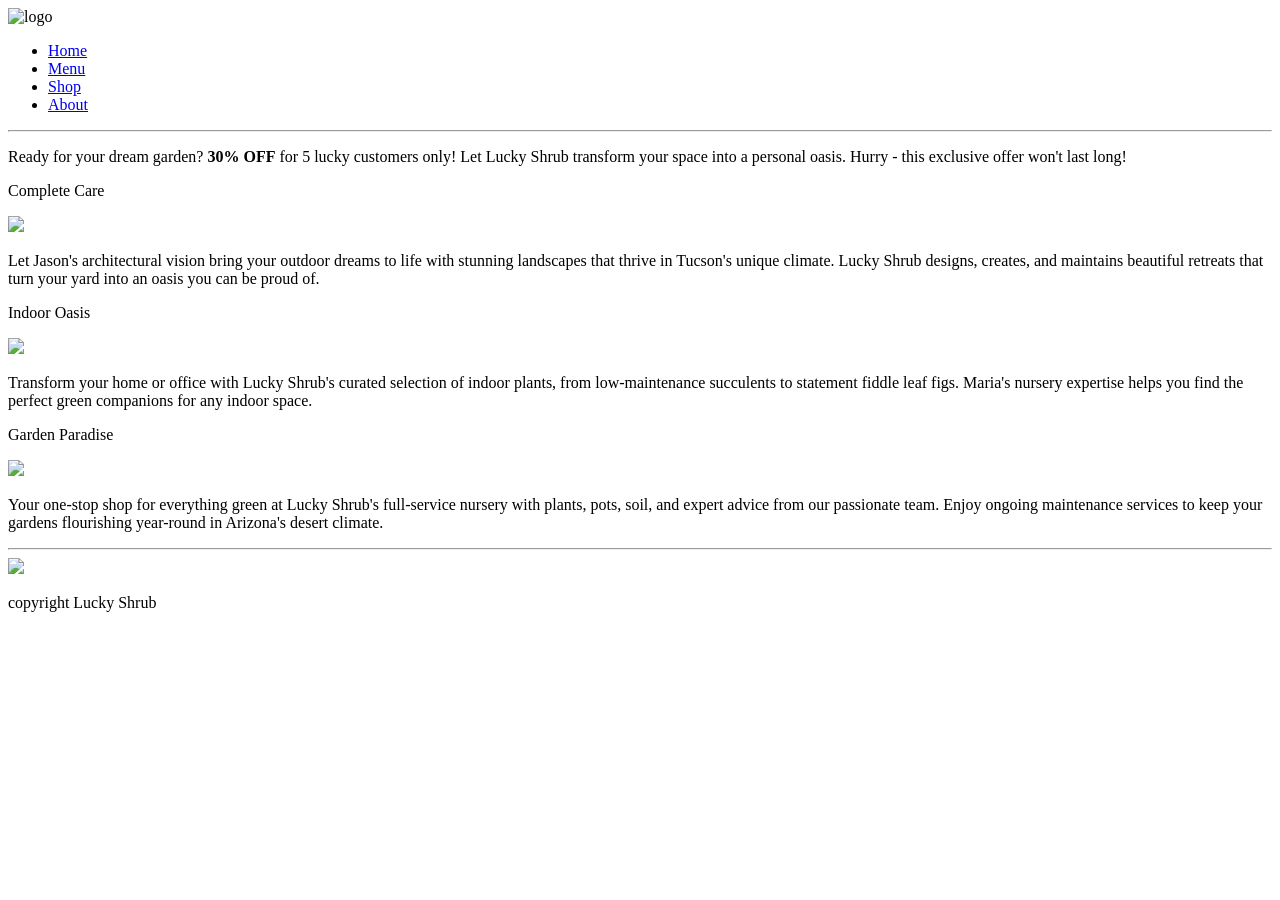
==== index.html @ 3b638a99 "The HTML File for Landing page" ====
<!DOCTYPE html>
<html lang="en">
<head>
    <meta charset="UTF-8">
    <meta name="viewport" content="width=device-width, initial-scale=1.0">
    <link rel="stylesheet" href="styles.css">
    <title>Document</title>
</head>
<body>
    <header>
        <div class="logo">
            <img src="logo.png" alt="logo" width="70rem">
        </div>
        <nav>
            <ul>
                <li><a class="home-btn" href="#">Home</a></li>
                <li><a class="menu-btn" href="#">Menu</a></li>
                <li><a class="shop-btn" href="#">Shop</a></li>
                <li><a class="about-btn" href="#">About</a></li>
            </ul>
        </nav>
    </header>
   <hr >
    <main>
         
<div class="hero">
    
    <div class="Sale">
        <div class="banner">
        <p class="about">Ready for your dream garden? <b>30% OFF</b> for 5 lucky customers only!
Let Lucky Shrub transform your space into a personal oasis.
Hurry - this exclusive offer won't last long!

        </p>
</div>
    </div>
    <div class="container">
    <div class="cards card1">
        <p class="figure">Complete Care</p>
        <img class="plants" src="plant2.jpg">
        <p class="para">Let Jason's architectural vision bring your outdoor dreams to life with stunning landscapes that thrive in Tucson's unique climate. Lucky Shrub designs, creates, and maintains beautiful retreats that turn your yard into an oasis you can be proud of.</p>
    </div>
    <div class="cards card2">
        <p class="figure">Indoor Oasis</p>
        <img class="plants" src="plant1.jpg">
        <p class="para">Transform your home or office with Lucky Shrub's curated selection of indoor plants, from low-maintenance succulents to statement fiddle leaf figs. Maria's nursery expertise helps you find the perfect green companions for any indoor space.</p>
    </div>
    <div class="cards card3">
        <p class="figure">Garden Paradise</p>
        <img class="plants" src="plant3.jpg">
        <p class="para">Your one-stop shop for everything green at Lucky Shrub's full-service nursery with plants, pots, soil, and expert advice from our passionate team. Enjoy ongoing maintenance services to keep your gardens flourishing year-round in Arizona's desert climate.</p>
    </div>
    </div>
</div>
    </main>
    <hr>
    <footer>
        <div class="end">
       <img class="small-img" src="logo.png">
       
       <p class="end-text">copyright Lucky Shrub</p>
  
       </div>
    </footer>
    <script>
        let homebutton=document.querySelector('.home-btn');
        homebutton.addEventListener("click",(e)=>{
e.preventDefault();
window.scrollTo({
    top:100,
    behavior:"smooth"
})
})
    let Menubtn=document.querySelector('.menu-btn');
        Menubtn.addEventListener("click",(e)=>{
e.preventDefault();
window.scrollTo({
    top:400,
    behavior:"smooth"
})
        })
        let Aboutbtn=document.querySelector('.about-btn');
        Aboutbtn.addEventListener("click",(e)=>{
e.preventDefault();
window.scrollTo({
    top:1000,
    behavior:"smooth"
})
        })
        let Shopbtn=document.querySelector(".shop-btn");
        Shopbtn.addEventListener("click",(e)=>{
            e.preventDefault();
            alert("Shopping Will be Allowed Soon!");
        })
    </script>
</body>
</html>
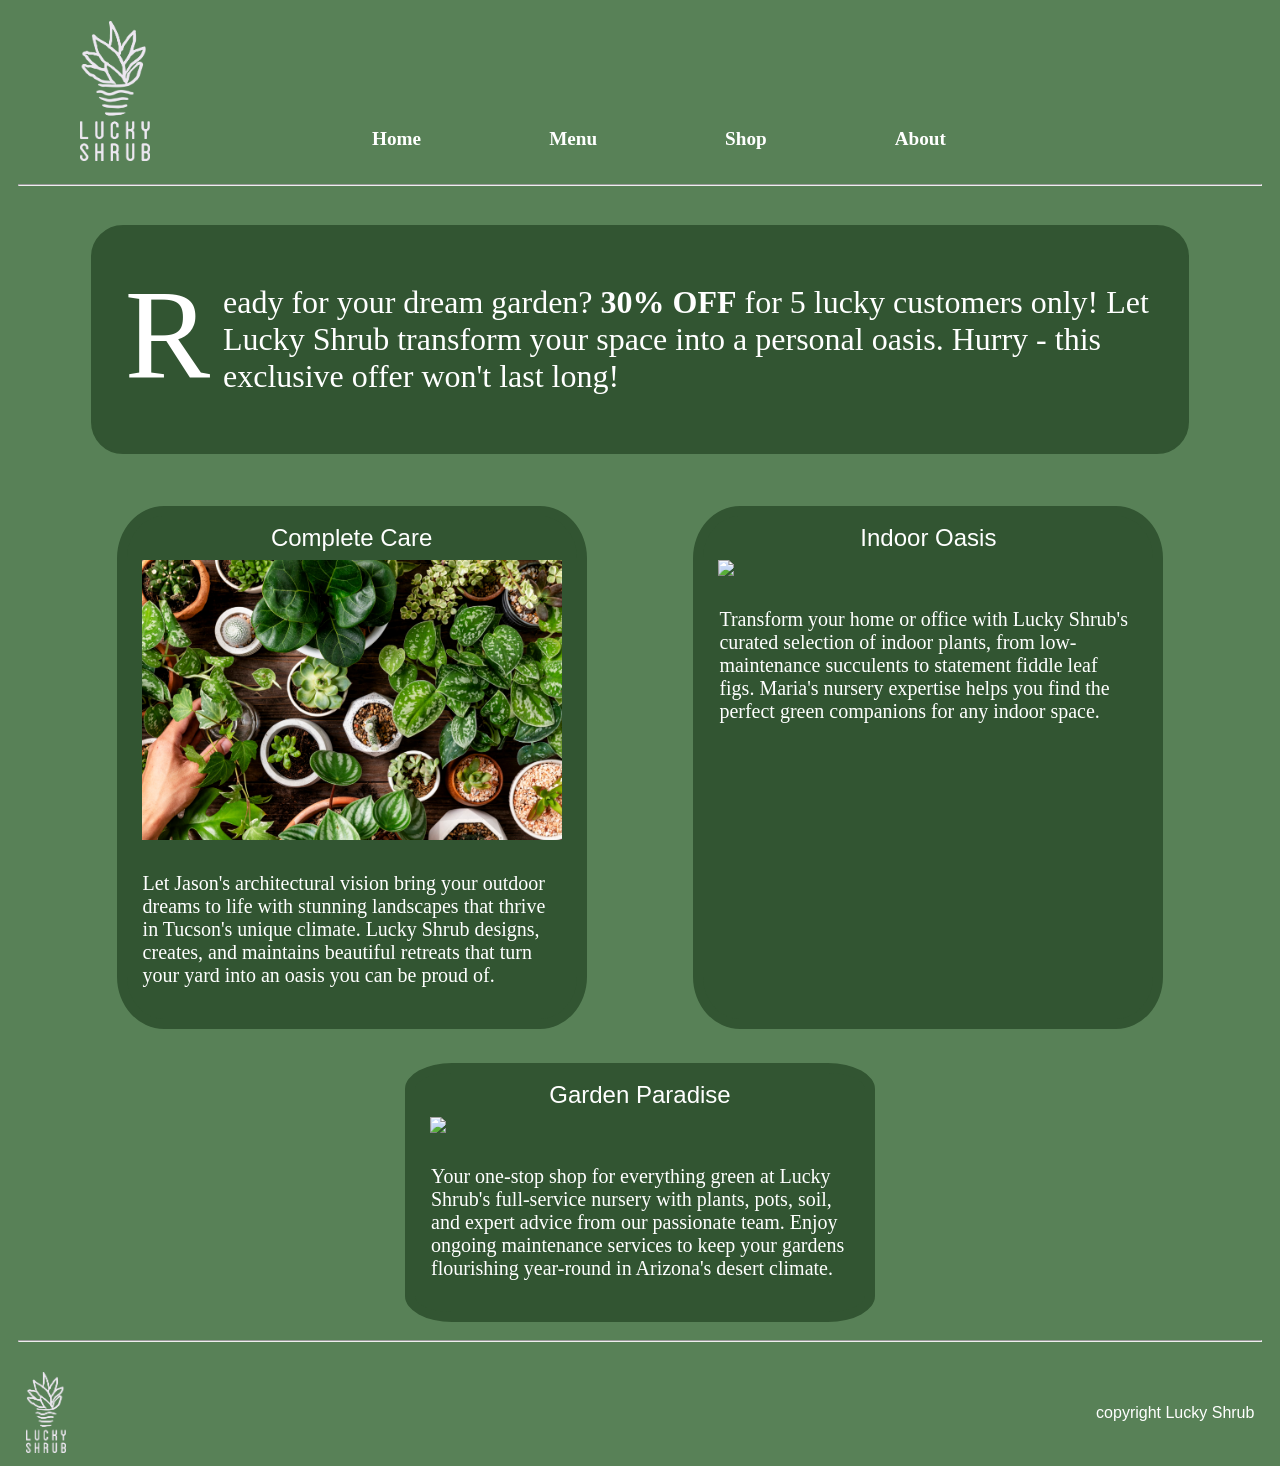
==== commit 48049711: "Update index.html" ====
--- a/index.html
+++ b/index.html
@@ -57,9 +57,7 @@
     <footer>
         <div class="end">
        <img class="small-img" src="logo.png">
-       
        <p class="end-text">copyright Lucky Shrub</p>
-  
        </div>
     </footer>
     <script>
@@ -94,4 +92,4 @@
         })
     </script>
 </body>
-</html>+</html>
--- a/styles.css
+++ b/styles.css
@@ -0,0 +1,178 @@
+*{
+    margin:0;
+    padding: 0;
+}
+body{
+    background-color: #588157;
+
+}
+header{
+    background-color: #588157;
+    display: flex;
+    flex-direction: row;
+align-items: center;
+    min-height: 15vh;
+    width: 100%;
+
+}
+.logo{
+    display: flex;
+padding-left: 4rem;
+margin: 1rem 1rem 0 1rem;
+}
+nav{
+
+    display: flex;
+    flex-direction: row;
+
+    height: fit-content;
+    margin-top: 6rem;
+margin-right: 10%;
+    width: 100%;
+justify-content: center;
+padding: 1rem 0 0 0;
+
+}
+ul{
+    list-style: none;
+    display: flex;
+    column-gap: 6rem;
+}
+li{ 
+font-size: larger;
+    padding: 1rem;
+    transition: all 0.2s ease-in;
+    border-radius: 2rem;
+}
+a{
+color: white;
+text-decoration: none;
+font-weight: bold;
+
+}
+li:hover{
+    background-color: #325532;
+    
+    transform: scale(1.1);
+}
+hr{
+    margin:2vh;
+    color: #588157;
+}
+.hero{
+    display: flex;
+flex-wrap: wrap;
+   flex-direction:row ;
+   min-height: 100vh;
+   width: auto;
+   background-color: #588157;
+   margin-right: 2rem;
+   margin-left: 2rem;
+}
+.Sale{
+    display: flex;
+    justify-content: center;
+    align-items: center;
+    height: 30vh;
+    width: 100%;
+    background-color: #588157;
+}
+.banner{
+    display: flex;
+    align-items: center;
+min-height: 25vh;
+background-color: #325532;
+   max-width: 90%;
+    border-radius: 2rem;
+    font-size: xx-large;
+    border:2px solid #325532;
+    transition: all 0.3s ease-in;
+}
+.banner:hover{
+    background-color:#233f23;
+    cursor: pointer;
+}
+.banner p{
+    font-size: 2rem;
+    color:white;
+    font-family:   'Times New Roman', serif;
+    padding-left: 2rem;
+}
+.Sale p::first-letter {
+  float: left;
+  font-size: 4em;
+  line-height: 0.8;
+  padding-right: 0.1em;
+}
+.container{
+    margin: 0;
+    display: flex;
+    flex-wrap: wrap;
+    height: fit-content;
+    width: 100%;
+    justify-content: space-around;
+    background-color: #588157;
+    gap: 0.1rem;
+    margin-right: 2rem;
+    margin-left: 2rem;
+}
+.cards{
+    display: flex;
+flex-direction: column;
+align-items: center;
+padding-bottom: 1rem;
+    margin: 2rem 2rem 0 2rem;
+    background-color: #325532;
+    border: 10px solid #325532;
+    border-radius: 10%;
+    max-width: 450px;
+    transition: all 0.2s ease-in;
+    color:white;
+   
+}
+.para{
+    margin-top: 1rem;
+    font-size: 1.25rem;
+    padding: 1rem;
+}
+.figure{
+    text-align: center;
+ 
+    font-size: x-large;
+    font-family: 'Segoe UI', Tahoma, Geneva, Verdana, sans-serif;
+    margin: 0.5rem;
+    color: white;
+}
+.cards:hover{
+    transform: scale(1.05);
+background-color:#233f23;
+    cursor: pointer;
+}
+.plants{
+    width: 420px;
+    
+}
+footer {
+     width: 100%;
+  background-color: #588157;
+  padding: 1vw 2vw;
+   box-sizing: border-box;
+        }
+        
+  .end {
+     display: flex;
+      justify-content: space-between;
+      align-items: center;
+      width: 100%;
+        }
+        
+  .small-img {
+      width: 40px;
+     height: auto;
+        }
+        
+.end-text {
+   color: white;
+   margin: 0;
+   font-family: Arial, sans-serif;
+        }
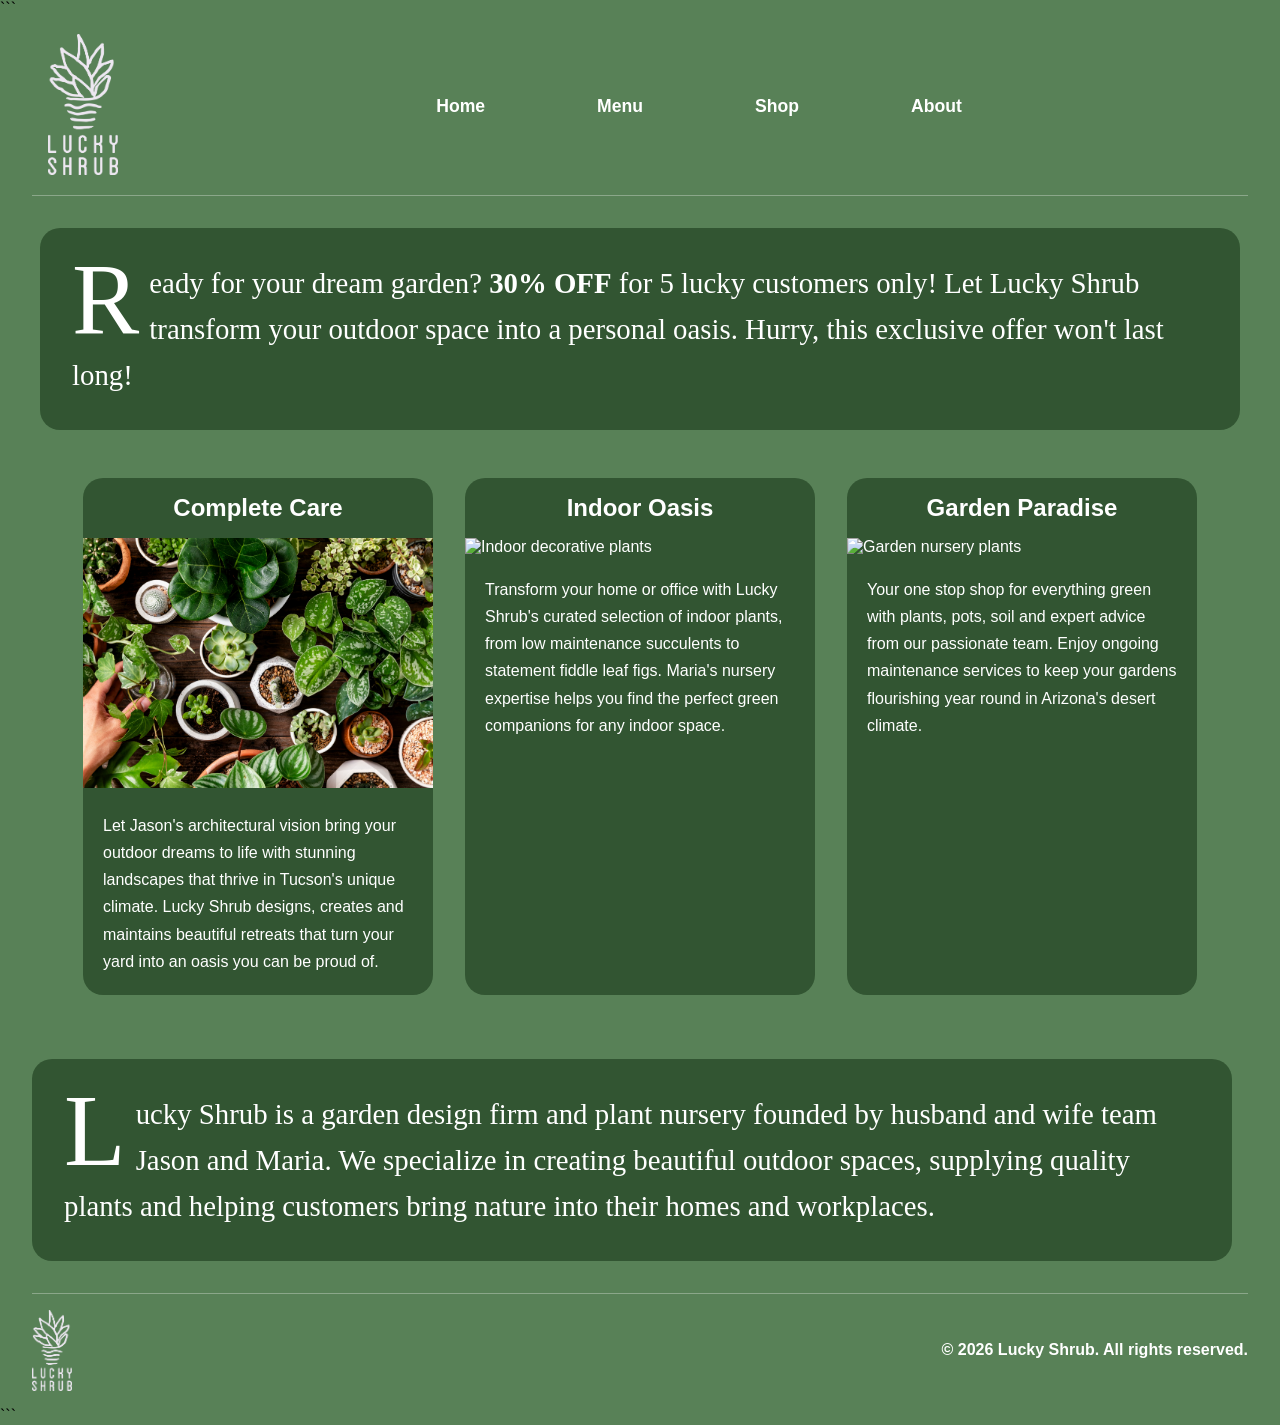
==== commit b078011c: "fixed the structure" ====
--- a/index.html
+++ b/index.html
@@ -1,95 +1,140 @@
 <!DOCTYPE html>
+
 <html lang="en">
 <head>
     <meta charset="UTF-8">
     <meta name="viewport" content="width=device-width, initial-scale=1.0">
+    <title>Lucky Shrub</title>
     <link rel="stylesheet" href="styles.css">
-    <title>Document</title>
 </head>
 <body>
-    <header>
-        <div class="logo">
-            <img src="logo.png" alt="logo" width="70rem">
-        </div>
-        <nav>
-            <ul>
-                <li><a class="home-btn" href="#">Home</a></li>
-                <li><a class="menu-btn" href="#">Menu</a></li>
-                <li><a class="shop-btn" href="#">Shop</a></li>
-                <li><a class="about-btn" href="#">About</a></li>
-            </ul>
-        </nav>
-    </header>
-   <hr >
-    <main>
-         
-<div class="hero">
-    
-    <div class="Sale">
-        <div class="banner">
-        <p class="about">Ready for your dream garden? <b>30% OFF</b> for 5 lucky customers only!
-Let Lucky Shrub transform your space into a personal oasis.
-Hurry - this exclusive offer won't last long!
 
+```
+<header>
+    <div class="logo">
+        <img src="../assets/logo.png" alt="Lucky Shrub Logo">
+    </div>
+
+    <nav>
+        <ul>
+            <li><a href="#home">Home</a></li>
+            <li><a href="#services">Menu</a></li>
+            <li><a href="#" class="shop-btn">Shop</a></li>
+            <li><a href="#about">About</a></li>
+        </ul>
+    </nav>
+</header>
+
+<hr>
+
+<main id="home">
+
+    <section class="hero">
+
+        <section class="Sale">
+            <div class="banner">
+                <p>
+                    Ready for your dream garden?
+                    <strong>30% OFF</strong> for 5 lucky customers only!
+                    Let Lucky Shrub transform your outdoor space into a personal oasis.
+                    Hurry, this exclusive offer won't last long!
+                </p>
+            </div>
+        </section>
+
+        <section class="container" id="services">
+
+            <article class="cards">
+                <h2 class="figure">Complete Care</h2>
+
+                <img
+                    class="plants"
+                    src="../assets/plant2.jpg"
+                    alt="Beautiful outdoor garden">
+
+                <p class="para">
+                    Let Jason's architectural vision bring your outdoor dreams
+                    to life with stunning landscapes that thrive in Tucson's
+                    unique climate. Lucky Shrub designs, creates and maintains
+                    beautiful retreats that turn your yard into an oasis you
+                    can be proud of.
+                </p>
+            </article>
+
+            <article class="cards">
+                <h2 class="figure">Indoor Oasis</h2>
+
+                <img
+                    class="plants"
+                    src="../assets/plant1.jpg"
+                    alt="Indoor decorative plants">
+
+                <p class="para">
+                    Transform your home or office with Lucky Shrub's curated
+                    selection of indoor plants, from low maintenance succulents
+                    to statement fiddle leaf figs. Maria's nursery expertise
+                    helps you find the perfect green companions for any indoor
+                    space.
+                </p>
+            </article>
+
+            <article class="cards">
+                <h2 class="figure">Garden Paradise</h2>
+
+                <img
+                    class="plants"
+                    src="../assets/plant3.jpg"
+                    alt="Garden nursery plants">
+
+                <p class="para">
+                    Your one stop shop for everything green with plants,
+                    pots, soil and expert advice from our passionate team.
+                    Enjoy ongoing maintenance services to keep your gardens
+                    flourishing year round in Arizona's desert climate.
+                </p>
+            </article>
+
+        </section>
+
+        <section id="about" style="margin-top:4rem;">
+            <div class="banner">
+                <p>
+                    Lucky Shrub is a garden design firm and plant nursery
+                    founded by husband and wife team Jason and Maria.
+                    We specialize in creating beautiful outdoor spaces,
+                    supplying quality plants and helping customers bring
+                    nature into their homes and workplaces.
+                </p>
+            </div>
+        </section>
+
+    </section>
+
+</main>
+
+<hr>
+
+<footer>
+    <div class="end">
+        <img
+            class="small-img"
+            src="../assets/logo.png"
+            alt="Lucky Shrub Logo">
+
+        <p class="end-text">
+            © 2026 Lucky Shrub. All rights reserved.
         </p>
-</div>
     </div>
-    <div class="container">
-    <div class="cards card1">
-        <p class="figure">Complete Care</p>
-        <img class="plants" src="plant2.jpg">
-        <p class="para">Let Jason's architectural vision bring your outdoor dreams to life with stunning landscapes that thrive in Tucson's unique climate. Lucky Shrub designs, creates, and maintains beautiful retreats that turn your yard into an oasis you can be proud of.</p>
-    </div>
-    <div class="cards card2">
-        <p class="figure">Indoor Oasis</p>
-        <img class="plants" src="plant1.jpg">
-        <p class="para">Transform your home or office with Lucky Shrub's curated selection of indoor plants, from low-maintenance succulents to statement fiddle leaf figs. Maria's nursery expertise helps you find the perfect green companions for any indoor space.</p>
-    </div>
-    <div class="cards card3">
-        <p class="figure">Garden Paradise</p>
-        <img class="plants" src="plant3.jpg">
-        <p class="para">Your one-stop shop for everything green at Lucky Shrub's full-service nursery with plants, pots, soil, and expert advice from our passionate team. Enjoy ongoing maintenance services to keep your gardens flourishing year-round in Arizona's desert climate.</p>
-    </div>
-    </div>
-</div>
-    </main>
-    <hr>
-    <footer>
-        <div class="end">
-       <img class="small-img" src="logo.png">
-       <p class="end-text">copyright Lucky Shrub</p>
-       </div>
-    </footer>
-    <script>
-        let homebutton=document.querySelector('.home-btn');
-        homebutton.addEventListener("click",(e)=>{
-e.preventDefault();
-window.scrollTo({
-    top:100,
-    behavior:"smooth"
-})
-})
-    let Menubtn=document.querySelector('.menu-btn');
-        Menubtn.addEventListener("click",(e)=>{
-e.preventDefault();
-window.scrollTo({
-    top:400,
-    behavior:"smooth"
-})
-        })
-        let Aboutbtn=document.querySelector('.about-btn');
-        Aboutbtn.addEventListener("click",(e)=>{
-e.preventDefault();
-window.scrollTo({
-    top:1000,
-    behavior:"smooth"
-})
-        })
-        let Shopbtn=document.querySelector(".shop-btn");
-        Shopbtn.addEventListener("click",(e)=>{
+</footer>
+
+<script>
+    document.querySelector(".shop-btn")
+        .addEventListener("click", (e) => {
             e.preventDefault();
-            alert("Shopping Will be Allowed Soon!");
-        })
-    </script>
+            alert("Online shopping will be available soon!");
+        });
+</script>
+```
+
 </body>
 </html>
--- a/styles.css
+++ b/styles.css
@@ -1,178 +1,242 @@
-*{
-    margin:0;
-    padding: 0;
-}
-body{
-    background-color: #588157;
-
-}
-header{
-    background-color: #588157;
-    display: flex;
-    flex-direction: row;
+* {
+  margin: 0;
+  padding: 0;
+  box-sizing: border-box;
+  }
+
+body {
+background-color: #588157;
+font-family: Arial, Helvetica, sans-serif;
+}
+
+
+
+header {
+background-color: #588157;
+display: flex;
 align-items: center;
-    min-height: 15vh;
+min-height: 15vh;
+width: 100%;
+padding: 1rem 0;
+}
+
+.logo {
+padding-left: 3rem;
+}
+
+.logo img {
+width: 70px;
+height: auto;
+}
+
+nav {
+width: 100%;
+display: flex;
+justify-content: center;
+}
+
+nav ul {
+list-style: none;
+display: flex;
+gap: 4rem;
+}
+
+nav li {
+padding: 1rem 1.5rem;
+border-radius: 2rem;
+transition: all 0.25s ease;
+}
+
+nav li:hover {
+background-color: #325532;
+transform: translateY(-2px);
+}
+
+nav a {
+color: white;
+text-decoration: none;
+font-size: 1.1rem;
+font-weight: bold;
+}
+
+
+
+hr {
+border: none;
+height: 1px;
+background-color: rgba(255,255,255,0.3);
+margin: 0 2rem;
+}
+
+
+
+.hero {
+width: 100%;
+padding: 2rem;
+}
+
+
+
+.Sale {
+display: flex;
+justify-content: center;
+margin-bottom: 3rem;
+}
+
+.banner {
+background-color: #325532;
+max-width: 1200px;
+width: 100%;
+border-radius: 20px;
+padding: 2rem;
+transition: all 0.3s ease;
+}
+
+.banner:hover {
+background-color: #233f23;
+cursor: pointer;
+}
+
+.banner p {
+color: white;
+font-size: 1.8rem;
+line-height: 1.6;
+font-family: Georgia, 'Times New Roman', serif;
+}
+
+.banner p::first-letter {
+float: left;
+font-size: 3.5em;
+line-height: 0.8;
+padding-right: 0.1em;
+}
+
+
+.container {
+display: flex;
+flex-wrap: wrap;
+justify-content: center;
+gap: 2rem;
+}
+
+.cards {
+background-color: #325532;
+color: white;
+width: 350px;
+border-radius: 20px;
+overflow: hidden;
+transition: all 0.3s ease;
+}
+
+.cards:hover {
+transform: translateY(-8px);
+background-color: #233f23;
+cursor: pointer;
+}
+
+.figure {
+text-align: center;
+font-size: 1.5rem;
+font-weight: bold;
+padding: 1rem;
+}
+
+.plants {
+width: 100%;
+height: 250px;
+object-fit: cover;
+}
+
+.para {
+padding: 1.25rem;
+font-size: 1rem;
+line-height: 1.7;
+}
+
+
+
+footer {
+width: 100%;
+background-color: #588157;
+padding: 1rem 2rem;
+}
+
+.end {
+display: flex;
+justify-content: space-between;
+align-items: center;
+}
+
+.small-img {
+width: 40px;
+height: auto;
+}
+
+.end-text {
+color: white;
+font-weight: bold;
+}
+
+
+
+@media (max-width: 992px) {
+
+nav ul {
+    gap: 2rem;
+}
+
+.banner p {
+    font-size: 1.5rem;
+}
+
+.cards {
+    width: 320px;
+}
+
+
+}
+
+
+
+@media (max-width: 768px) {
+
+
+header {
+    flex-direction: column;
+    gap: 1rem;
+}
+
+.logo {
+    padding-left: 0;
+}
+
+nav ul {
+    flex-direction: column;
+    align-items: center;
+    gap: 1rem;
+}
+
+.hero {
+    padding: 1rem;
+}
+
+.banner {
+    padding: 1.5rem;
+}
+
+.banner p {
+    font-size: 1.2rem;
+}
+
+.cards {
     width: 100%;
-
-}
-.logo{
-    display: flex;
-padding-left: 4rem;
-margin: 1rem 1rem 0 1rem;
-}
-nav{
-
-    display: flex;
-    flex-direction: row;
-
-    height: fit-content;
-    margin-top: 6rem;
-margin-right: 10%;
-    width: 100%;
-justify-content: center;
-padding: 1rem 0 0 0;
-
-}
-ul{
-    list-style: none;
-    display: flex;
-    column-gap: 6rem;
-}
-li{ 
-font-size: larger;
-    padding: 1rem;
-    transition: all 0.2s ease-in;
-    border-radius: 2rem;
-}
-a{
-color: white;
-text-decoration: none;
-font-weight: bold;
-
-}
-li:hover{
-    background-color: #325532;
-    
-    transform: scale(1.1);
-}
-hr{
-    margin:2vh;
-    color: #588157;
-}
-.hero{
-    display: flex;
-flex-wrap: wrap;
-   flex-direction:row ;
-   min-height: 100vh;
-   width: auto;
-   background-color: #588157;
-   margin-right: 2rem;
-   margin-left: 2rem;
-}
-.Sale{
-    display: flex;
-    justify-content: center;
-    align-items: center;
-    height: 30vh;
-    width: 100%;
-    background-color: #588157;
-}
-.banner{
-    display: flex;
-    align-items: center;
-min-height: 25vh;
-background-color: #325532;
-   max-width: 90%;
-    border-radius: 2rem;
-    font-size: xx-large;
-    border:2px solid #325532;
-    transition: all 0.3s ease-in;
-}
-.banner:hover{
-    background-color:#233f23;
-    cursor: pointer;
-}
-.banner p{
-    font-size: 2rem;
-    color:white;
-    font-family:   'Times New Roman', serif;
-    padding-left: 2rem;
-}
-.Sale p::first-letter {
-  float: left;
-  font-size: 4em;
-  line-height: 0.8;
-  padding-right: 0.1em;
-}
-.container{
-    margin: 0;
-    display: flex;
-    flex-wrap: wrap;
-    height: fit-content;
-    width: 100%;
-    justify-content: space-around;
-    background-color: #588157;
-    gap: 0.1rem;
-    margin-right: 2rem;
-    margin-left: 2rem;
-}
-.cards{
-    display: flex;
-flex-direction: column;
-align-items: center;
-padding-bottom: 1rem;
-    margin: 2rem 2rem 0 2rem;
-    background-color: #325532;
-    border: 10px solid #325532;
-    border-radius: 10%;
-    max-width: 450px;
-    transition: all 0.2s ease-in;
-    color:white;
-   
-}
-.para{
-    margin-top: 1rem;
-    font-size: 1.25rem;
-    padding: 1rem;
-}
-.figure{
-    text-align: center;
- 
-    font-size: x-large;
-    font-family: 'Segoe UI', Tahoma, Geneva, Verdana, sans-serif;
-    margin: 0.5rem;
-    color: white;
-}
-.cards:hover{
-    transform: scale(1.05);
-background-color:#233f23;
-    cursor: pointer;
-}
-.plants{
-    width: 420px;
-    
-}
-footer {
-     width: 100%;
-  background-color: #588157;
-  padding: 1vw 2vw;
-   box-sizing: border-box;
-        }
-        
-  .end {
-     display: flex;
-      justify-content: space-between;
-      align-items: center;
-      width: 100%;
-        }
-        
-  .small-img {
-      width: 40px;
-     height: auto;
-        }
-        
-.end-text {
-   color: white;
-   margin: 0;
-   font-family: Arial, sans-serif;
-        }
+    max-width: 400px;
+}
+
+.end {
+    flex-direction: column;
+    gap: 1rem;
+}
+
+
+}
